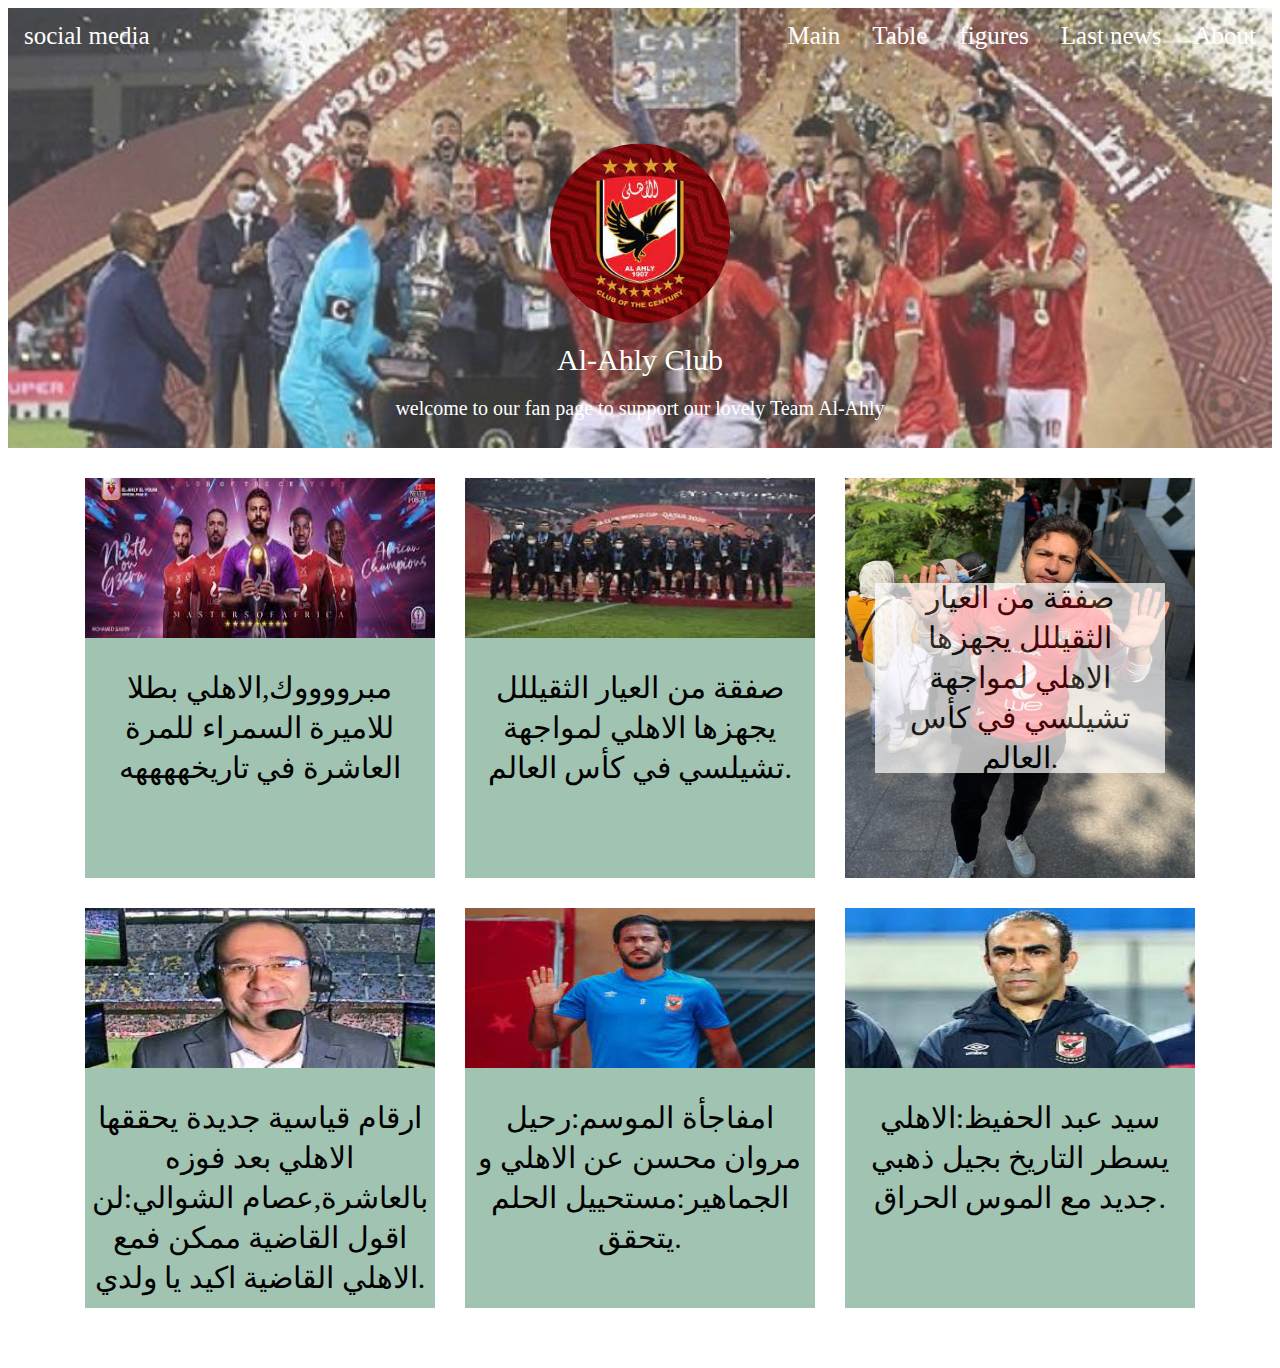
==== index3.html @ 3f86cbb6 "Add files via upload" ====
<!DOCTYPE html>

<html>
<head>
    <meta charset="utf-8">
    <meta name="viewport" content="width=device-width, initial-scale=1.0">
    <link href="css.css?ver=1.1.0" rel="stylesheet" type="text/css">
    <link href="index3.css?ver=1.1.0" rel="stylesheet" type="text/css">

    <title></title>
</head>

<body>
    <div class="page-header" filter-color="green">
        <div class="page-header-image" data-parallax="true" style="background-image: url('background.jpg')"></div>

        <ul class="navbar-nav">
            <li><a href="index2.html">About</a></li>

            <li><a href="index3.html">Last news</a></li>

            <li><a href="index4.html">figures</a></li>

            <li><a href="index5.html">Table</a></li>

            <li><a href="index.html">Main</a></li>

            <li style="float:left;" class="dropdown">
                <a class="dropbtn">social media</a>

                <div class="dropdown-content">
                    <a href="https://www.facebook.com/Officialahlysc">facebook</a> <a href="https://twitter.com/AlAhly">twitter</a> <a href="https://www.instagram.com/alahlytv/">instagram</a>
                </div>
            </li>
        </ul>

        <div class="container">
            <div class="content-center">
                <div class="cc-profile-image">
                    <a href="#"><img src="Al-ahly.jpg" alt="Image"></a>
                </div>

                <div class="h2title">
                    Al-Ahly Club
                </div>

                <p class="category text-white">welcome to our fan page to support our lovely Team Al-Ahly</p>
            </div>
        </div>
    </div>

    <div class="head">
        <div class="lastnews">
            <div class="div1">
                <div class="image"><img src="ten.jpg"></div>

                <div>
                    <p style="text-align: center;">مبرووووك,الاهلي بطلا للاميرة السمراء للمرة العاشرة في تاريخههههه</p>
                </div>
            </div>

            <div class="div2">
                <div class="image"><img src="worldcup.jpg"></div>

                <div>
                    <p style="text-align: center;">صفقة من العيار الثقيللل يجهزها الاهلي لمواجهة تشيلسي في كأس العالم.</p>
                </div>
            </div>

            <div class="div3">
                <div class="image"><img src="ahmad.jpg"></div>

                <div class="title">
                    <p style="text-align: center;">صفقة من العيار الثقيللل يجهزها الاهلي لمواجهة تشيلسي في كأس العالم.</p>
                </div>
            </div>

            <div class="div4">
                <div class="image"><img src="shawally.jpg"></div>

                <div>
                    <p style="text-align: center;">ارقام قياسية جديدة يحققها الاهلي بعد فوزه بالعاشرة,عصام الشوالي:لن اقول القاضية ممكن فمع الاهلي القاضية اكيد يا ولدي.</p>
                </div>
            </div>

            <div class="div5">
                <div class="image"><img src="marwan.jpg"></div>

                <div>
                    <p style="text-align: center;">امفاجأة الموسم:رحيل مروان محسن عن الاهلي و الجماهير:مستحييل الحلم يتحقق.</p>
                </div>
            </div>

            <div class="div6">
                <div class="image"><img src="sayed.jpg"></div>

                <div>
                    <p style="text-align: center;">سيد عبد الحفيظ:الاهلي يسطر التاريخ بجيل ذهبي جديد مع الموس الحراق.</p>
                </div>
            </div>
        </div>
    </div>
</body>
</html>
---- css.css ----
.h2title {
    font-size: 30px;
}

.page-header {
    height: 70vh;
    max-height: 440px;
    padding: 0;
    left: 0%;
    color: #FFFFFF;
    position: relative;
    background-position: center center;
    background-size: cover;
}

.page-header .page-header-image {
    position: absolute;
    background-size: cover;
    background-position: center center;
    width: 100%;
    height: 100%;
    opacity: 0.8;
    z-index: -1;
}

.page-header footer {
    position: absolute;
    bottom: 0;
    width: 100%;
}

.page-header .container {
    height: 100%;
    z-index: 1;
    text-align: center;
    position: relative;
}

.page-header .container > .content-center {
    position: absolute;
    top: 50%;
    left: 50%;
    transform: translate(-50%, -50%);
    text-align: center;
    padding: 0 15px;
    color: #FFFFFF;
    width: 100%;
    max-width: 880px;
}

.category {
    font-size: 20px;
}

.page-header .category,
  .page-header .description {
    color: rgba(255, 255, 255,1);
}

.page-header:after, .page-header:before {
    position: absolute;
    z-index: 0;
    width: 100%;
    height: 100%;
    display: block;
    left: 0;
    top: 0;
}

.page-header:before {
    background-color: rgba(0, 0, 0, 0.5);
}

.page-header[filter-color="orange"] {
    background: rgba(44, 44, 44, 0.2);
    background: linear-gradient(0deg, rgba(44, 44, 44, 0.2), rgba(224, 23, 3, 0.6));
}

.cc-profile-image a {
    position: relative;
}

.cc-profile-image a:before {
    content: "";
    border: 15px solid rgba(55, 140, 63, 0.6);
    border-radius: 50%;
    height: 180px;
    width: 180px;
    position: absolute;
    left: 0;
    -webkit-animation: pulsate 1.6s ease-out;
    animation: pulsate 1.6s ease-out;
    -webkit-animation-iteration-count: infinite;
    animation-iteration-count: infinite;
    opacity: 0.0;
    z-index: 99;
}

.cc-profile-image img {
    position: relative;
    border-radius: 50%;
    height: 180px;
    width: 180px;
    padding: 0;
    margin: 0;
    border: 15px solid transparent;
    z-index: 9999;
    transition: all .3s ease-out;
}

.cc-profile-image a:hover img {
    transform: scale(1.06, 1.06);
}

.cc-profile-image a:hover:before {
    -webkit-animation: none;
    animation: none;
}

.navbar-nav {
    list-style-type: none;
    margin: 0;
    padding: 0;
    overflow: hidden;
}

.navbar-nav li {
    float: right;
}

.navbar-nav li a {
    display: block;
    color: white;
    text-align: center;
    padding: 14px 16px;
    text-decoration: none;
    font-size: 25px;
}

.navbar-nav li a:hover {
    background-color: rgb(0, 255, 122);
}

.navbar-nav .dropdown-content {
    display: none;
    position: absolute;
    background-color: #f9f9f9;
    min-width: 160px;
    box-shadow: 0px 8px 16px 0px rgba(0,0,0,0.2);
    z-index: 2;
}

.dropdown:hover .dropdown-content {
    display: block;
}

.navbar-nav li.dropdown {
    display: inline-block;
}

.navbar-nav .dropdown-content a {
    color: black;
    padding: 12px 16px;
    text-decoration: none;
    display: block;
    text-align: left;
}

.navbar-nav .dropdown:hover .dropdown-content {
    display: block;
}

@media screen and (max-width:700px) {
    ul.navbar-nav a {
        font-size: 18px;
    }
}

@media screen and (max-width:565px) {
    ul.navbar-nav a {
        padding: 14px 7px;
    }
}

@media screen and (max-width:460px) {
    ul.navbar-nav a {
        padding: 14px 3px;
        font-size: 13px;
    }
}
---- index3.css ----
.lastnews {
    display: flex;
    justify-content: space-around;
    flex-wrap: wrap;
    margin-top: 50px;
    width: 1140px;
    margin: 30px auto;
}

.lastnews > div {
    background-color: rgb(160, 195, 178);
    width: calc((100% - 90px) / 3);
    margin-bottom: 30px;
    text-align: center;
    line-height: 40px;
    font-size: 30px;
    background-size: 100% 160px;
    overflow: hidden;
    height: 400px;
}

.lastnews > div img {
    width: 100%;
    display: block;
    height: 160px;
}

.lastnews .div3 {
    position: relative;
}

.lastnews .div3  .title {
    position: absolute;
    top: 50%;
    left: 50%;
    transform: translate(-50%, -50%);
    padding: 20px;
    color: black;
    background-color: white;
    opacity: 0.7;
    width: calc(100% - 100px);
    height: calc(100% - 250px);
    display: flex;
    justify-content: center;
    align-items: center;
}

.lastnews .div3 .image {
    height: 100%
}

.lastnews .div3 .image img {
    width: 100%;
    height: 100%;
}

@media screen and (max-width:1140px) {
    .lastnews {
        width: 920px;
    }
}

@media screen and (max-width:920px) {
    .lastnews {
        width: 100%;
    }

    .lastnews >div {
        width: calc(50% - 30px);
    }
}

@media screen and (max-width:660px) {
 
    .lastnews >div {
        width: calc(100% - 100px);
    }
}
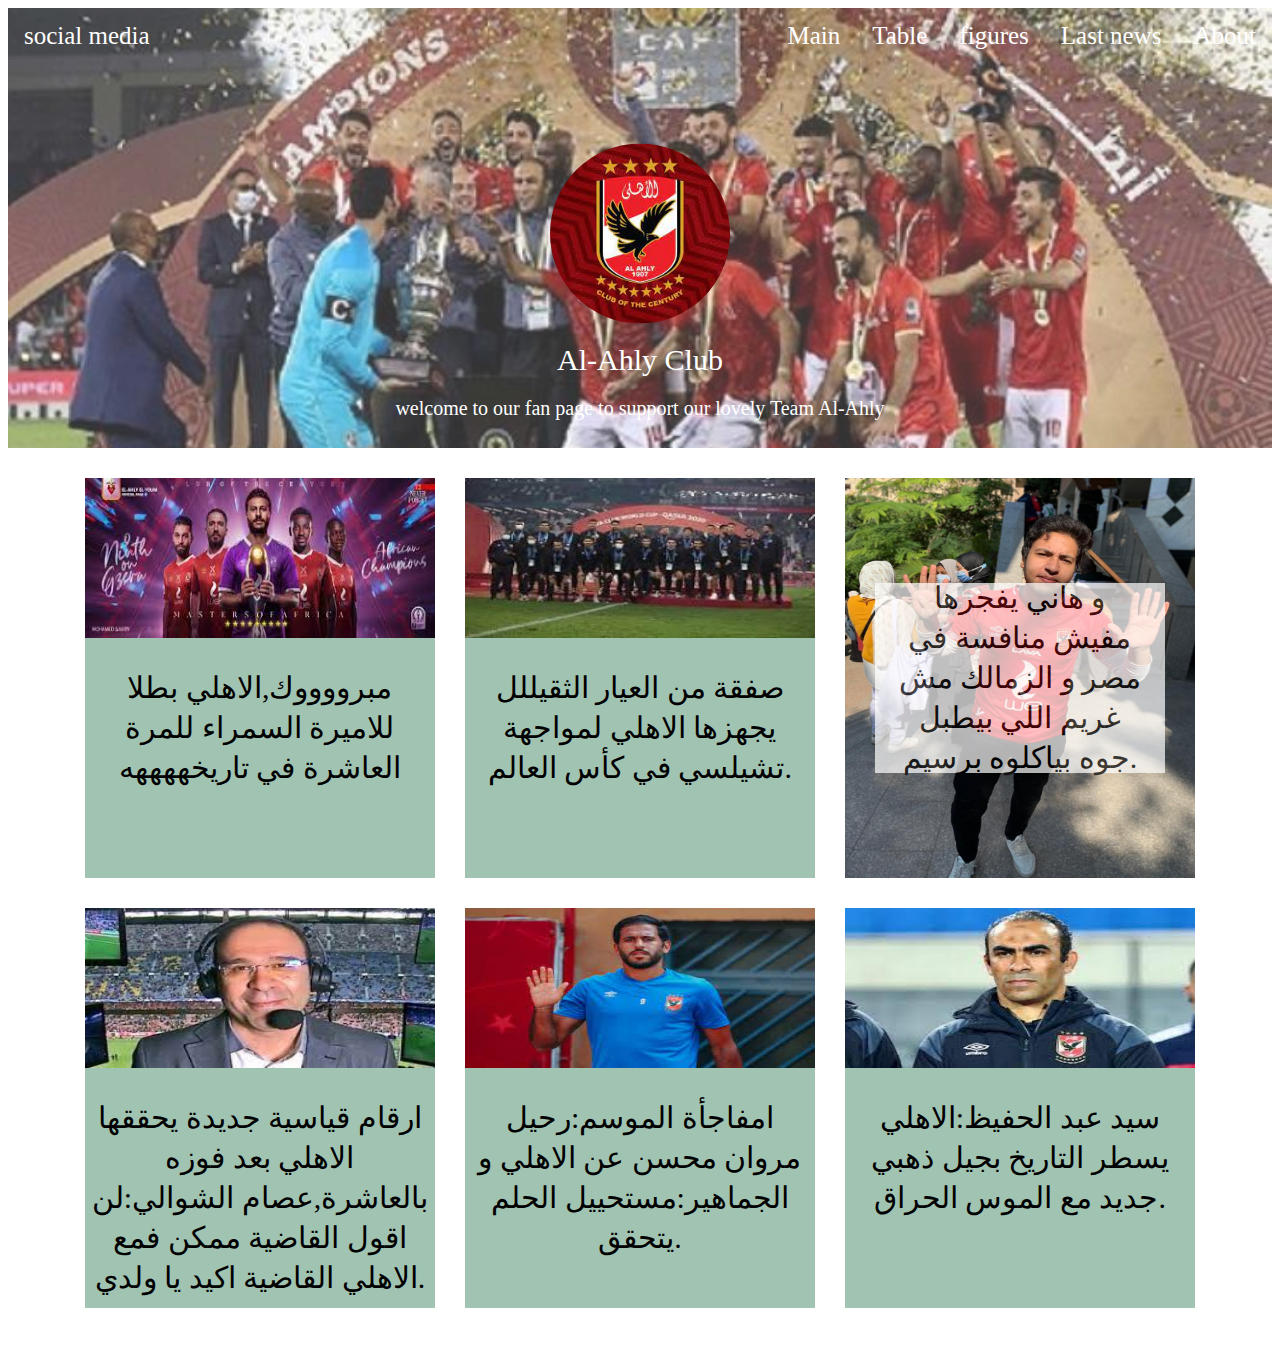
==== commit 6c0fe9c4: "Update index3.html" ====
--- a/index3.html
+++ b/index3.html
@@ -71,7 +71,7 @@
                 <div class="image"><img src="ahmad.jpg"></div>
 
                 <div class="title">
-                    <p style="text-align: center;">صفقة من العيار الثقيللل يجهزها الاهلي لمواجهة تشيلسي في كأس العالم.</p>
+                    <p style="text-align: center;">و هاني يفجرها مفيش منافسة في مصر و الزمالك مش غريم اللي بيطبل جوه بياكلوه برسيم.</p>
                 </div>
             </div>
 
